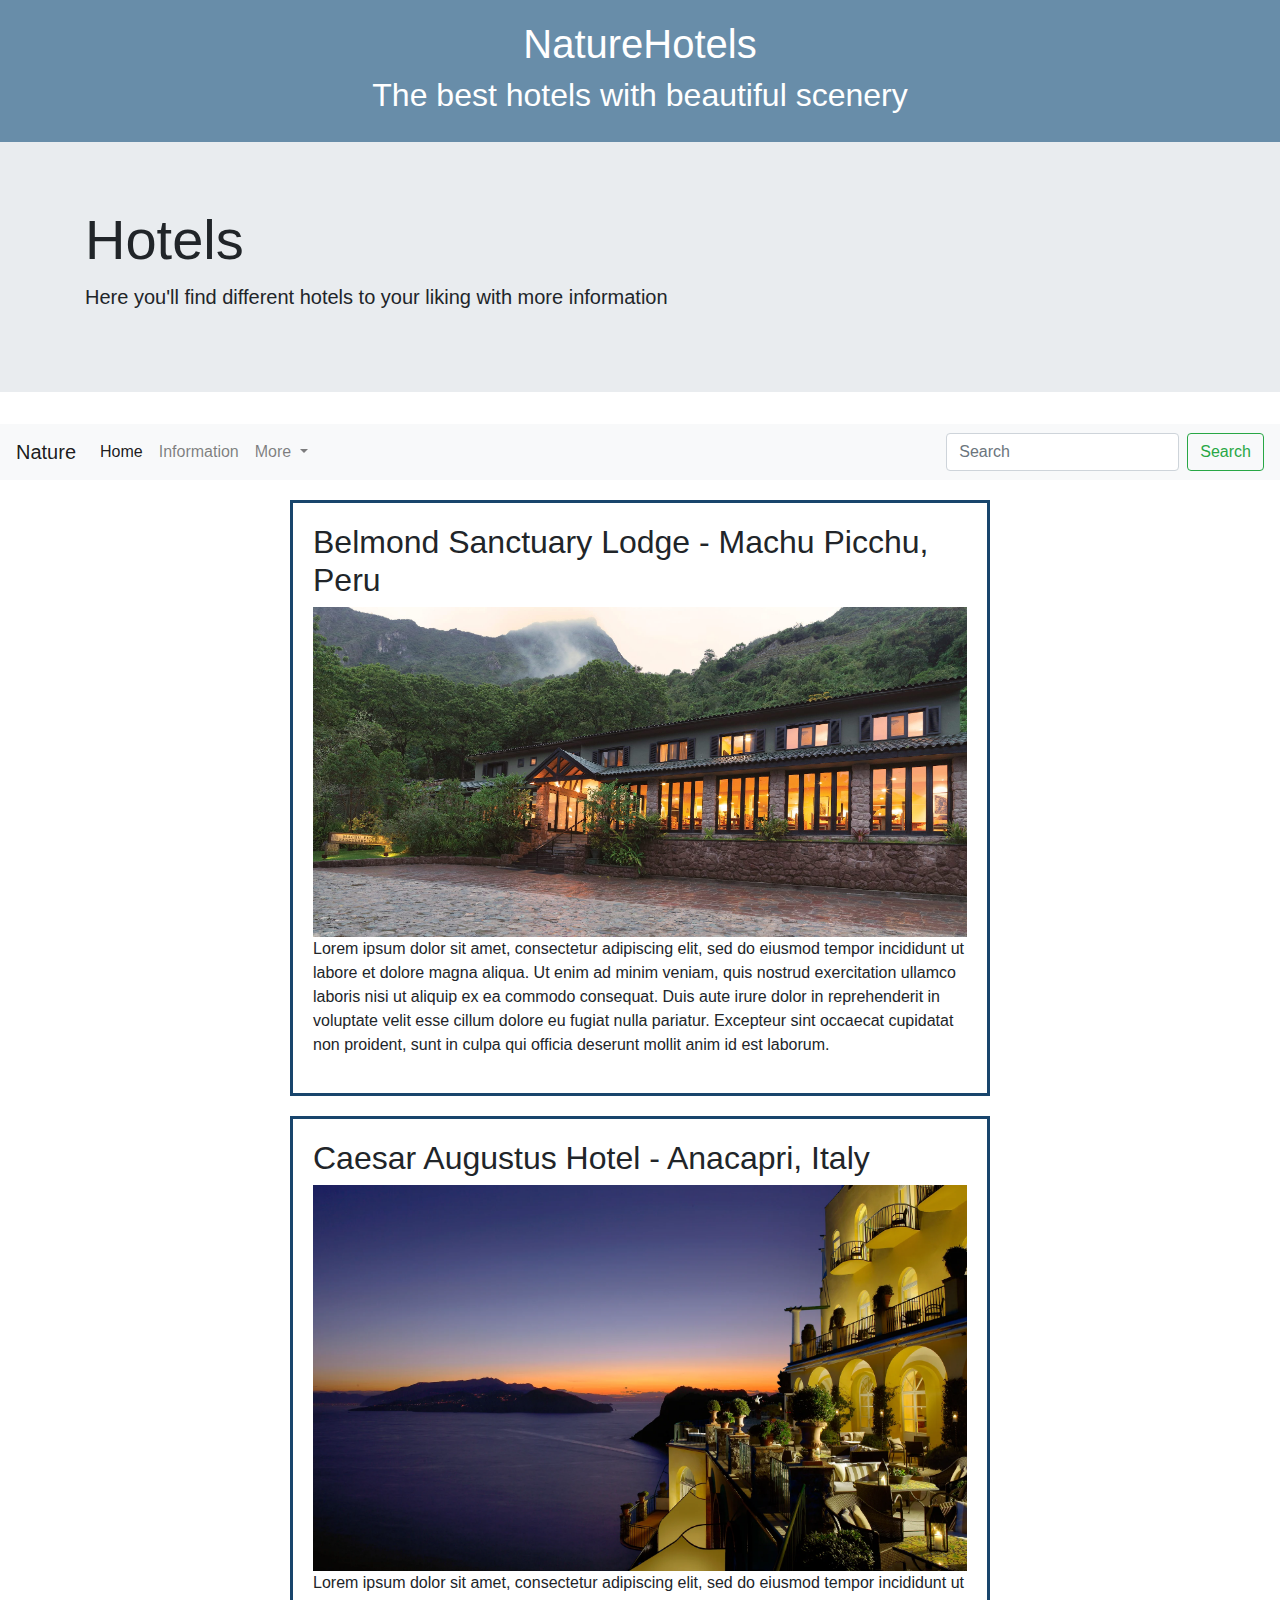
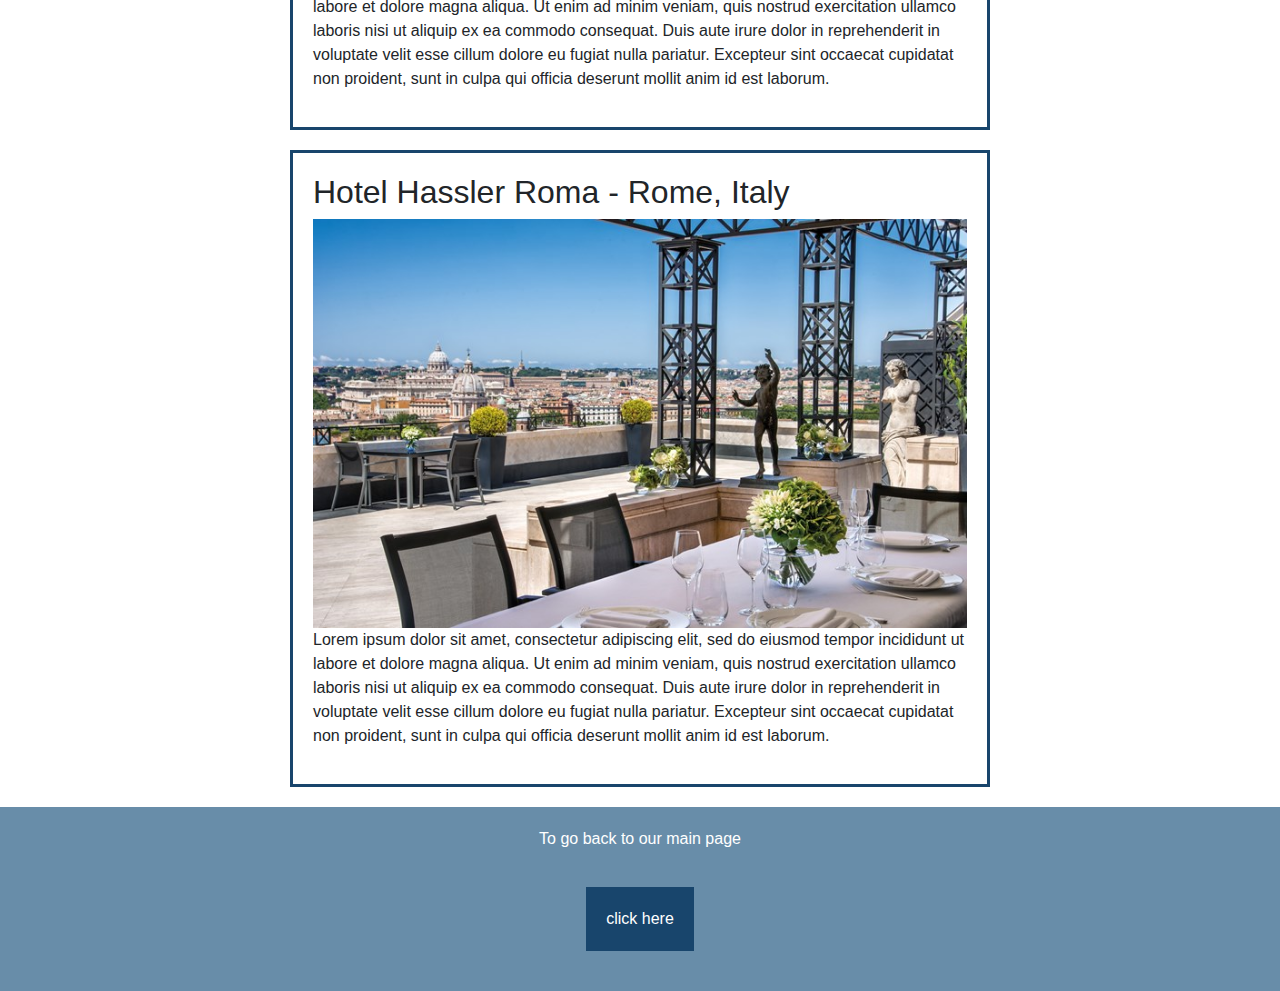
==== 191172.html @ ed660445 "added" ====
<!doctype html>
<html lang="en">
  <head>
<!-- Required meta tags -->
    <meta charset="utf-8">
    <meta name="viewport" content="width=device-width, initial-scale=1, shrink-to-fit=no" >
	  
<!-- Bootstrap CSS -->
    <link rel="stylesheet" href="css/bootstrap.min.css">
    <link href="css/mystyles.css" rel="stylesheet" type="text/css">
<title>Naturehotels</title>
  </head>
  <body>
    <header>
	<div>
		<h1>NatureHotels</h1>
		<h2>The best hotels with beautiful scenery</h2>
	</div>
  </header>
    
   <script src="js/jquery-3.5.1.slim.min.js"></script>
   <script src="js/bootstrap.bundle.min.js"></script>
<!-- jumbotron starts here -->
	  
<div class="jumbotron jumbotron-fluid">
  <div class="container">
    <h1 class="display-4">Hotels</h1>
    <p class="lead">Here you'll find different hotels to your liking with more information</p>
  </div>
</div>
	  
<!-- jumbotron ends here -->
<!-- navbar starts here -->	  
	   <nav class="navbar navbar-expand-lg navbar-light bg-light">
         <a class="navbar-brand" href="#">Nature</a>
         <button class="navbar-toggler" type="button" data-toggle="collapse" data-target="#navbarSupportedContent" aria-controls="navbarSupportedContent" aria-expanded="false" aria-label="Toggle navigation">
         <span class="navbar-toggler-icon"></span>
            </button>

        <div class="collapse navbar-collapse" id="navbarSupportedContent">
          <ul class="navbar-nav mr-auto">
           <li class="nav-item active">
            <a class="nav-link" href="index.html">Home <span class="sr-only">(current)</span></a> <!-- link to the homepage -->
              </li>
          <li class="nav-item">
           <a class="nav-link" href="#">Information</a>
            </li>
          <li class="nav-item dropdown">
            <a class="nav-link dropdown-toggle" href="#" id="navbarDropdown" role="button" data-toggle="dropdown" aria-haspopup="true" aria-expanded="false">
            More
            </a>
           <div class="dropdown-menu" aria-labelledby="navbarDropdown">
            <a class="dropdown-item" href="#">Hotels</a>
            <a class="dropdown-item" href="#">Scenery</a>
              <div class="dropdown-divider"></div>
            <a class="dropdown-item" href="#">Contact</a>
           </div>
           </li>
         </ul>
          <form class="form-inline my-2 my-lg-0">
          <input class="form-control mr-sm-2" type="search" placeholder="Search" aria-label="Search">
          <button class="btn btn-outline-success my-2 my-sm-0" type="submit">Search</button>
         </form>
          </div>
           </nav>
<!-- navbar ends here -->
	  
	  <main class="content-wrap">
<section> 
	<div class="section-border">
		<h2 id="kpop">Belmond Sanctuary Lodge - Machu Picchu, Peru</h2> 
		<img src="images/hotel1.jpg" class= "img-fluid" alt="hotel"/>
		<p>Lorem ipsum dolor sit amet, consectetur adipiscing elit, sed do eiusmod tempor incididunt ut labore et dolore magna aliqua. Ut enim ad minim veniam, quis nostrud exercitation ullamco laboris nisi ut aliquip ex ea commodo consequat. Duis aute irure dolor in reprehenderit in voluptate velit esse cillum dolore eu fugiat nulla pariatur. Excepteur sint occaecat cupidatat non proident, sunt in culpa qui officia deserunt mollit anim id est laborum.</p>
	</div> 
	</section>
	
	<section> 
	<div class="section-border">
		<h2 id="pop">Caesar Augustus Hotel - Anacapri, Italy</h2>
		<img src="images/hotel2.jpg" class="img-fluid" alt="hotel"/>
		<p>Lorem ipsum dolor sit amet, consectetur adipiscing elit, sed do eiusmod tempor incididunt ut labore et dolore magna aliqua. Ut enim ad minim veniam, quis nostrud exercitation ullamco laboris nisi ut aliquip ex ea commodo consequat. Duis aute irure dolor in reprehenderit in voluptate velit esse cillum dolore eu fugiat nulla pariatur. Excepteur sint occaecat cupidatat non proident, sunt in culpa qui officia deserunt mollit anim id est laborum.
		</p>
		</div> </section>
	<section>
		<div class="section-border">
		<h2 id="classical">Hotel Hassler Roma - Rome, Italy</h2>
		<img src="images/hotel3.jpg" class="img-fluid" alt="hotel"/>
		<p>Lorem ipsum dolor sit amet, consectetur adipiscing elit, sed do eiusmod tempor incididunt ut labore et dolore magna aliqua. Ut enim ad minim veniam, quis nostrud exercitation ullamco laboris nisi ut aliquip ex ea commodo consequat. Duis aute irure dolor in reprehenderit in voluptate velit esse cillum dolore eu fugiat nulla pariatur. Excepteur sint occaecat cupidatat non proident, sunt in culpa qui officia deserunt mollit anim id est laborum.
		</p>
		</div> </section> </main>
	  
	  
	  <footer>
	<div>
		<p id="test"> To go back to our main page</p>
		<a href="https://www.instagram.com/" target="_blank"> click here</a>
		</div>
	</footer>
	  
</body>
</html>
---- css/mystyles.css ----
@charset "UTF-8";
header, footer {
	background: #688DA9;
	color: white;
	text-align: center;
	padding: 20px;
}

.btn-primary{
	margin-left: 40px
}


.form-group {
	 padding-left: 40px;
	padding-right: 40px;
}

.h3 {
	align-content: center 
}

.col-lg-3 {
    align-content: center;
  
}

.row {
    align-content: center;
    margin-left: 10px;
    margin-top: 10px;
    margin-right: 10px;
    margin-bottom: 10px;
}

footer a { 
display: inline-block;
background: #18456C; 
color: white;
padding: 20px;
text-decoration: none;
margin: 20px;
}

.section-border {
border: solid medium #18456C; 
padding: 20px;
margin: 20px 0;
}

.content-wrap {
width: 700px;
margin: 0 auto;
}
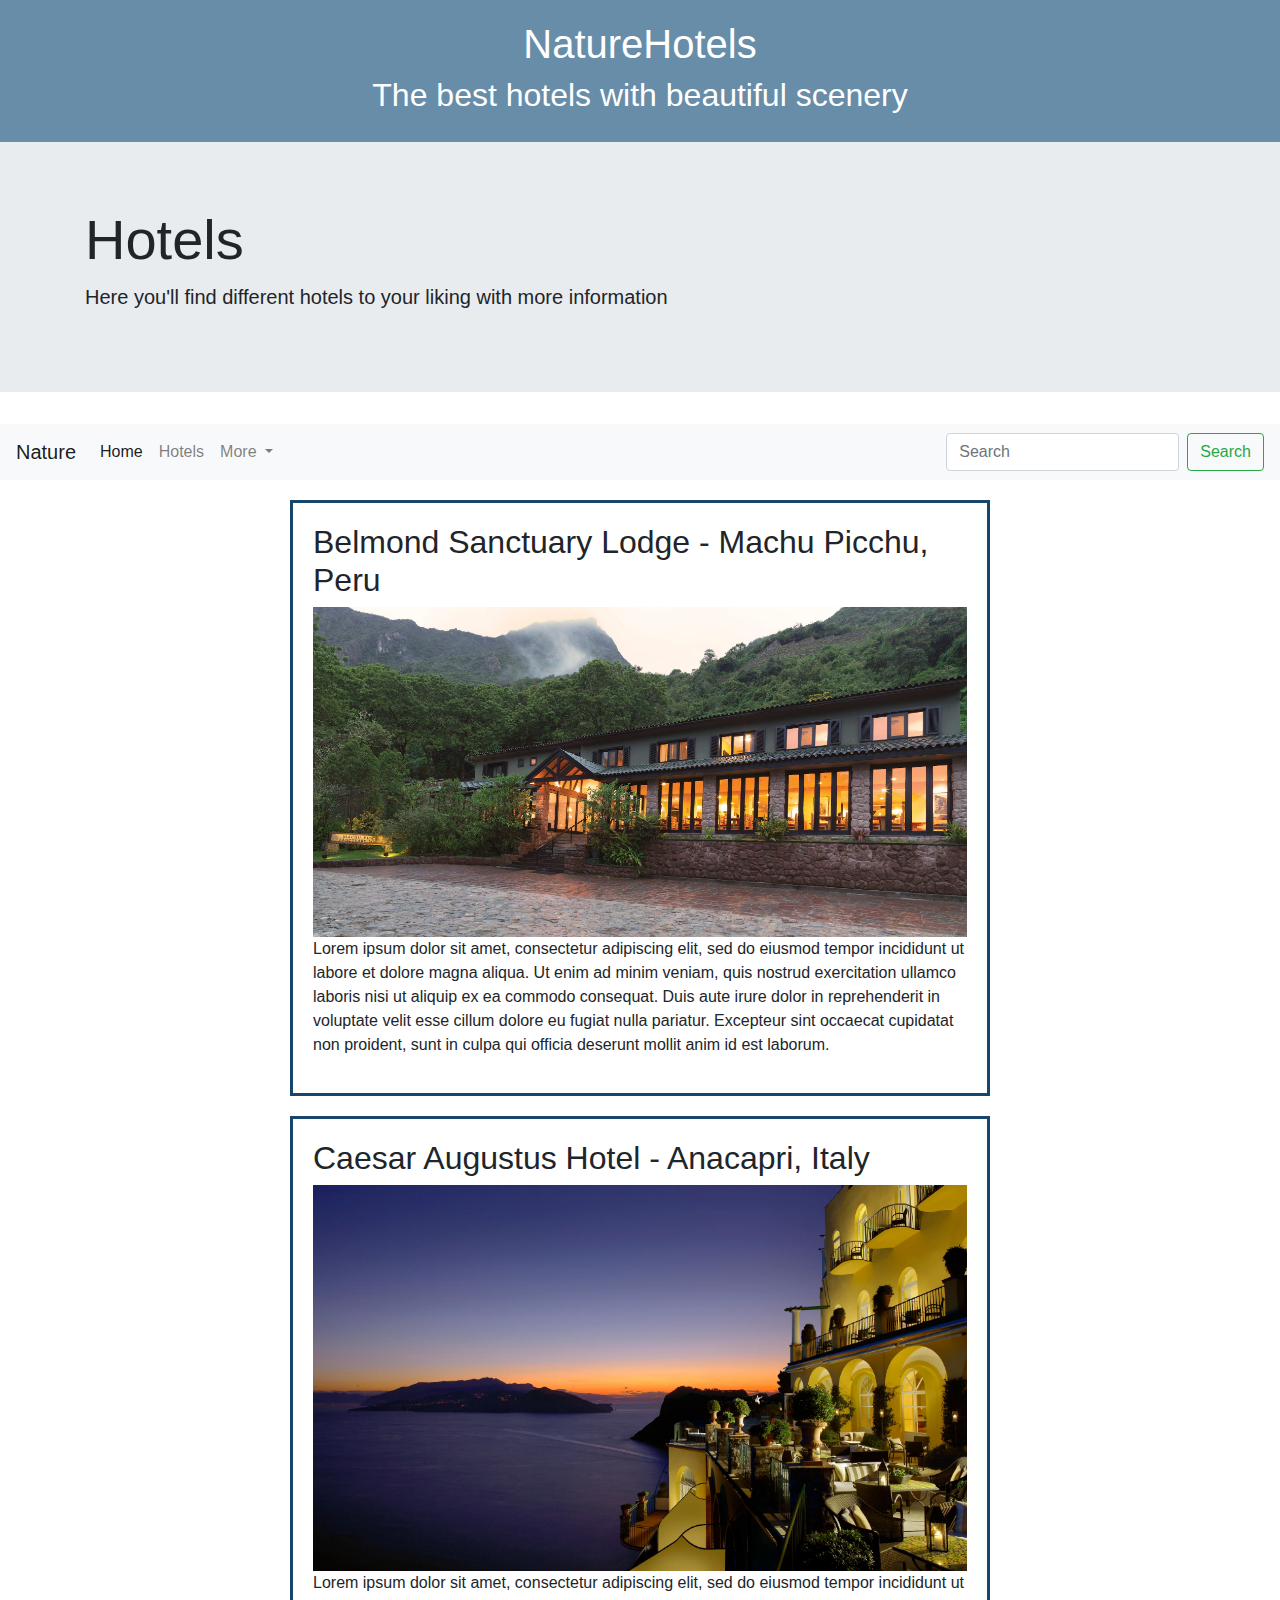
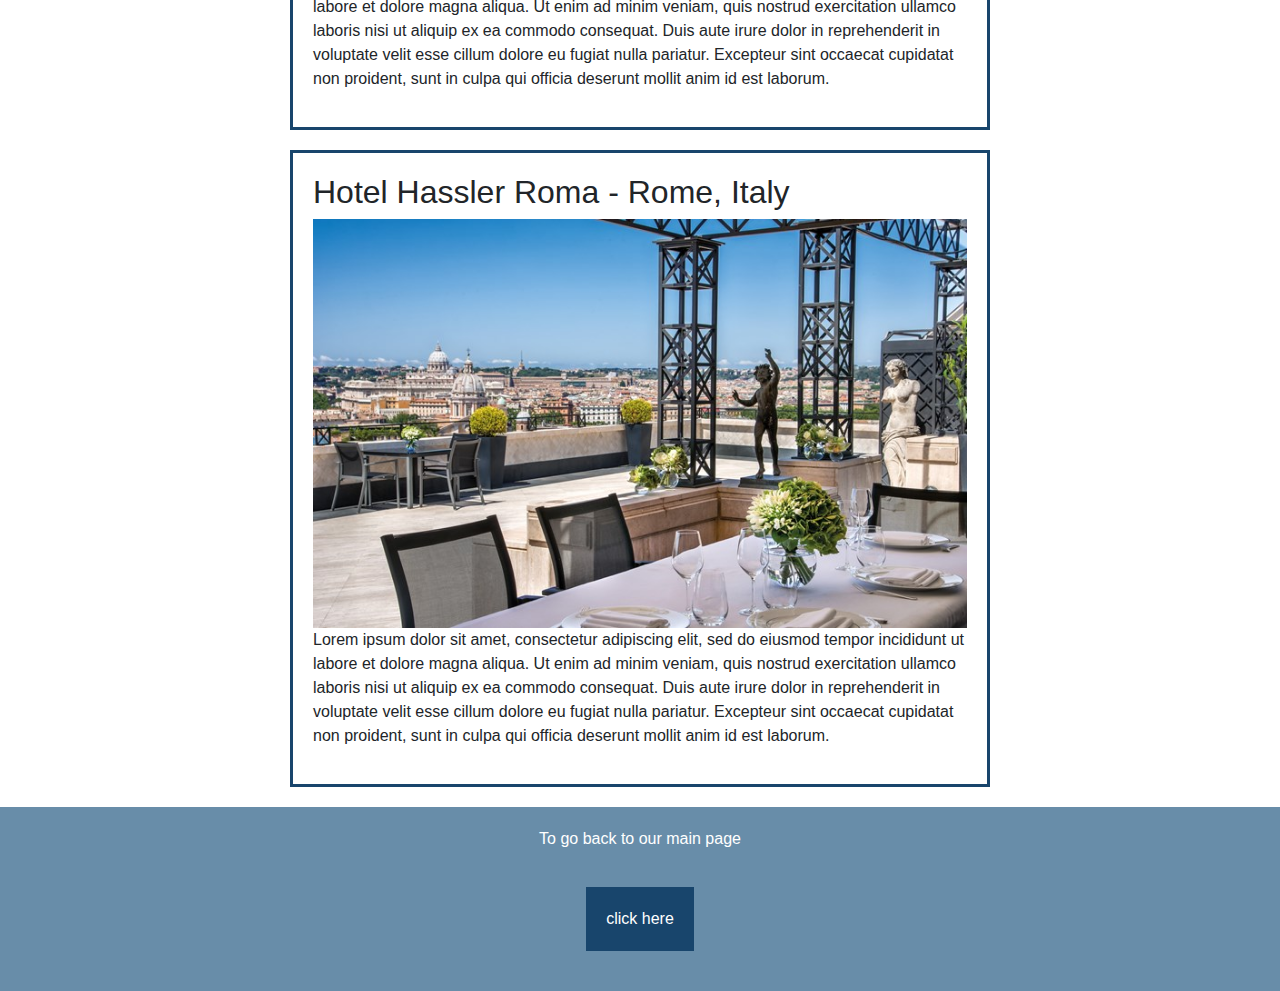
==== commit 9afc2cd0: "extra" ====
--- a/191172.html
+++ b/191172.html
@@ -43,14 +43,14 @@
             <a class="nav-link" href="index.html">Home <span class="sr-only">(current)</span></a> <!-- link to the homepage -->
               </li>
           <li class="nav-item">
-           <a class="nav-link" href="#">Information</a>
+           <a class="nav-link" href="#">Hotels</a>
             </li>
           <li class="nav-item dropdown">
             <a class="nav-link dropdown-toggle" href="#" id="navbarDropdown" role="button" data-toggle="dropdown" aria-haspopup="true" aria-expanded="false">
             More
             </a>
            <div class="dropdown-menu" aria-labelledby="navbarDropdown">
-            <a class="dropdown-item" href="#">Hotels</a>
+            <a class="dropdown-item" href="#">Information</a>
             <a class="dropdown-item" href="#">Scenery</a>
               <div class="dropdown-divider"></div>
             <a class="dropdown-item" href="#">Contact</a>
@@ -93,7 +93,7 @@
 	  <footer>
 	<div>
 		<p id="test"> To go back to our main page</p>
-		<a href="https://www.instagram.com/" target="_blank"> click here</a>
+		<a href="index.html" target="_blank"> click here</a>
 		</div>
 	</footer>
 	  
